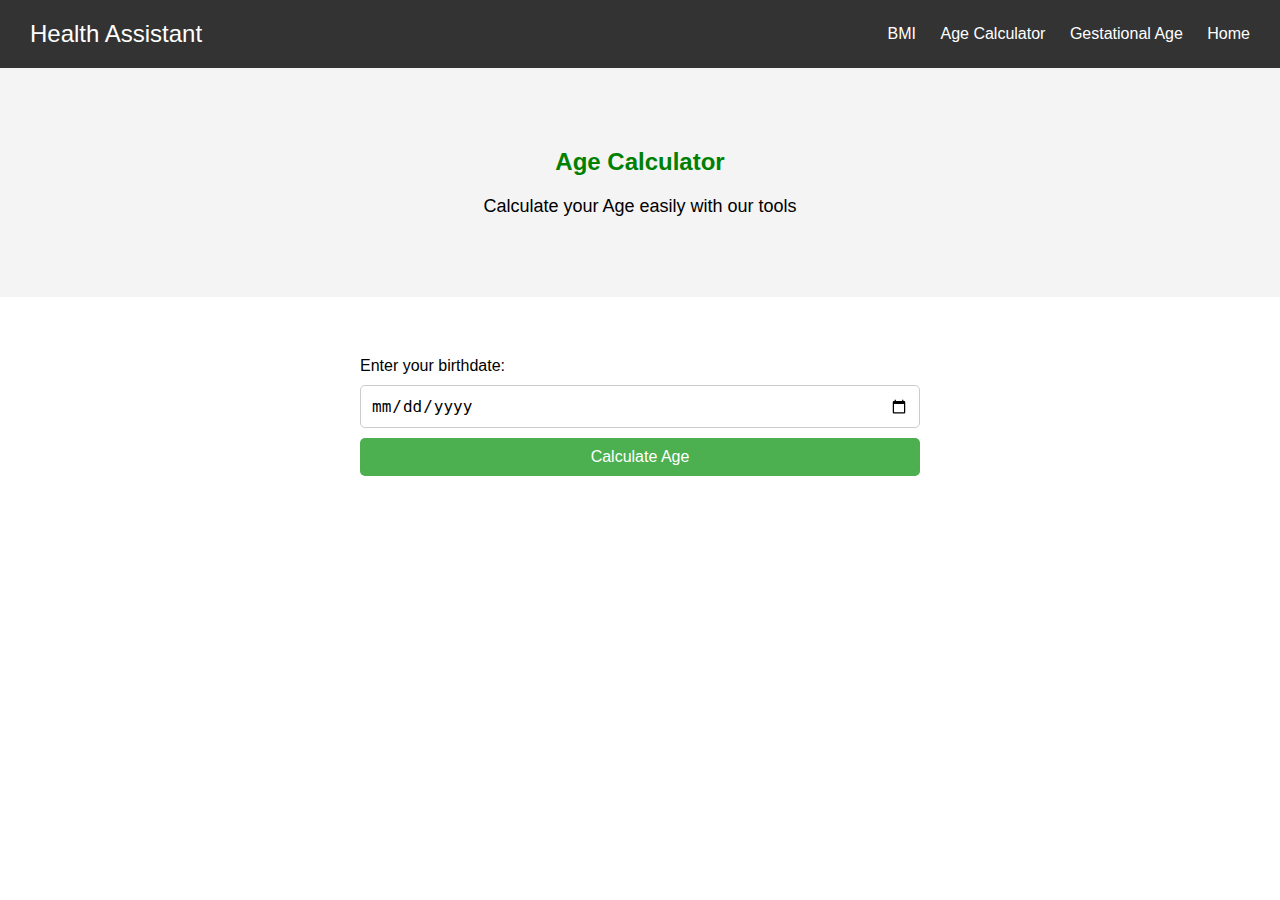
==== component/ageCalculate.html @ 9364b671 "Health Assistant v2" ====
<!DOCTYPE html>
<html lang="en">
<head>
    <meta charset="UTF-8">
    <meta name="viewport" content="width=device-width, initial-scale=1.0">
    <title>Age Calculator</title>
    <link rel="stylesheet" href="../css/ageBmiCalculate.css">
    <link rel="stylesheet" href="../css/index.css">
</head>
<body>
    <nav class="navbar">
        <div class="container">
            <a href="#" class="brand">Health Assistant</a>
            <div class="nav-links">
                <a href="../component/bmiCalculate.html">BMI</a>
                <a href="ageCalculate.html">Age Calculator</a>
                <a href="../component/gestational.html">Gestational Age</a>
                <a href="../index.html">Home</a>

            </div>
            <div class="burger">
                <div class="line"></div>
                <div class="line"></div>
                <div class="line"></div>
            </div>
        </div>
    </nav>
    <header class="hero">
        <h1>Age Calculator</h1>
        <p>Calculate your Age easily with our tools</p>
    </header>
    <section id="age">
        <!-- <h2>Age Calculator</h2> -->
        <form id="age-form">
            <label for="birthdate">Enter your birthdate:</label>
            <input type="date" id="birthdate" name="birthdate" required>
            <button type="submit">Calculate Age</button>
        </form>
        <p id="age-result"></p>
    </section>
    <!-- <section id="bmi">
        <h2>BMI Calculator</h2>
        <form id="bmi-form">
            <label for="height">Enter your height (in cm):</label>
            <input type="number" id="height" name="height" required>
            <label for="weight">Enter your weight (in kg):</label>
            <input type="number" id="weight" name="weight" required>
            <button type="submit">Calculate BMI</button>
        </form>
        <p id="bmi-result"></p>
    </section> -->
    <script src="../js/ageBmiCalculate.js"></script>
</body>
</html>
---- css/ageBmiCalculate.css ----
* {
    margin: 0;
    padding: 0;
    box-sizing: border-box;
}

body {
    font-family: Arial, sans-serif;
}

.navbar {
    background-color: #333;
    color: #fff;
    padding: 10px 20px;
}

.container {
    display: flex;
    justify-content: space-between;
    align-items: center;
}

.brand {
    font-size: 1.5em;
    text-decoration: none;
    color: #fff;
}

.nav-links a {
    color: #fff;
    text-decoration: none;
    margin-left: 20px;
}

.burger {
    display: none;
    flex-direction: column;
    cursor: pointer;
}

.burger .line {
    width: 25px;
    height: 3px;
    background-color: #fff;
    margin: 3px 0;
}

.hero {
    text-align: center;
    padding: 80px 30px;
    background: #f4f4f4;
}

section {
    padding: 60px 20px;
    max-width: 600px;
    margin: 0 auto;
}

form {
    display: flex;
    flex-direction: column;
    gap: 10px;
}

input[type="date"], input[type="number"], button {
    padding: 10px;
    font-size: 16px;
    border: 1px solid #ccc;
    border-radius: 5px;
}

button {
    background-color: #4CAF50;
    color: #fff;
    cursor: pointer;
    border: none;
}

button:hover {
    background-color: #555;
}
.containerp{
    display: flex;
    justify-content: space-between;
    background-color: #fff;
    padding: 20px;
    border-radius: 10px;
    box-shadow: 0 0 10px rgba(0, 0, 0, 0.1);
    max-width: 400px;
    width: 90%;
    text-align: center;
}
@media (max-width: 768px) {
    .nav-links {
        display: none;
        flex-direction: column;
    }

    .nav-links a {
        margin: 10px 0;
    }

    .burger {
        display: flex;
    }
    .brand{
        font-size: 1.2em;
    }
    #bmi-result{
        font-size: 1.2em;
        font-weight: 600;
        color: red;
    }
    #age-result{
        font-size: 1em;
        font-weight: 600;
        color: red;
    }

}

@media (max-width: 768px) {
    .nav-links.active {
        display: flex;
    }
}
---- css/index.css ----
* {
    margin: 0;
    padding: 0;
    box-sizing: border-box;
}

body {
    font-family: Arial, sans-serif;
}

.navbar {
    background-color: #333;
    color: #fff;
    padding: 20px 30px;
}

.container {
    display: flex;
    justify-content: space-between;
    align-items: center;
}

.brand {
    font-size: 1.5em;
}
.title {
    color: #fff;
    text-decoration: none;
}

.nav-links a {
    color: #fff;
    text-decoration: none;
    margin-left: 20px;
}

.burger {
    display: none;
    flex-direction: column;
    cursor: pointer;
}

.burger .line {
    width: 25px;
    height: 3px;
    background-color: #fff;
    margin: 3px 0;
}

.hero {
    text-align: center;
    padding: 80px 20px;
    background: #f4f4f4;
}

section {
    padding: 60px 20px;
}

.cardSection{
    display: flex;
    justify-content: space-between;
}

/* counter */


/* body {
    font-family: Arial, sans-serif;
    background-color: #f0f0f0;
    display: flex;
    justify-content: center;
    align-items: center;
    height: 100vh;
} */

.containerC {
    text-align: center;
    padding: 20px;
    background-color: #fff;
    border-radius: 10px;
    box-shadow: 0 0 10px rgba(0, 0, 0, 0.1);
    max-width: 415px;
    width: 100%;
    
}

h1 {
    font-size: 24px;
    margin-bottom: 20px;
    color:green
}

p {
    font-size: 18px;
}
#counter{
    color: red;
}

@media (max-width: 768px) {
    .nav-links {
        display: none;
        flex-direction: column;
    }

    .nav-links a {
        margin: 10px 0px;
    }

    .burger {
        display: flex;
    }
    .hero {
        text-align: center;
        padding: 40px 20px;
        background: #f4f4f4;
    }
    .brand {
        font-weight: 600;
        font-size: 1em;
        border-bottom: 1px solid red;
    }
   
    .cardSection {
        width: 100%;
        max-width: 550px;
        background-color: #fff;
        border-radius: 10px;
        box-shadow: 0 4px 8px rgba(0, 0, 0, 0.1);
        overflow: hidden;
        transition: transform 0.2s;
        flex-direction: column;
        justify-content: center;
        align-items: center;
        justify-content: space-around;
        
    }
   

    .hero {
        text-align: center;
        padding: 40px 20px;
        background: #f4f4f4;
        font-size: 1em;
    }
    .spanH1{
        color: red;
    }
   
    
}

@media (max-width: 768px) {
    .nav-links.active {
        display: flex;
        
    }
}
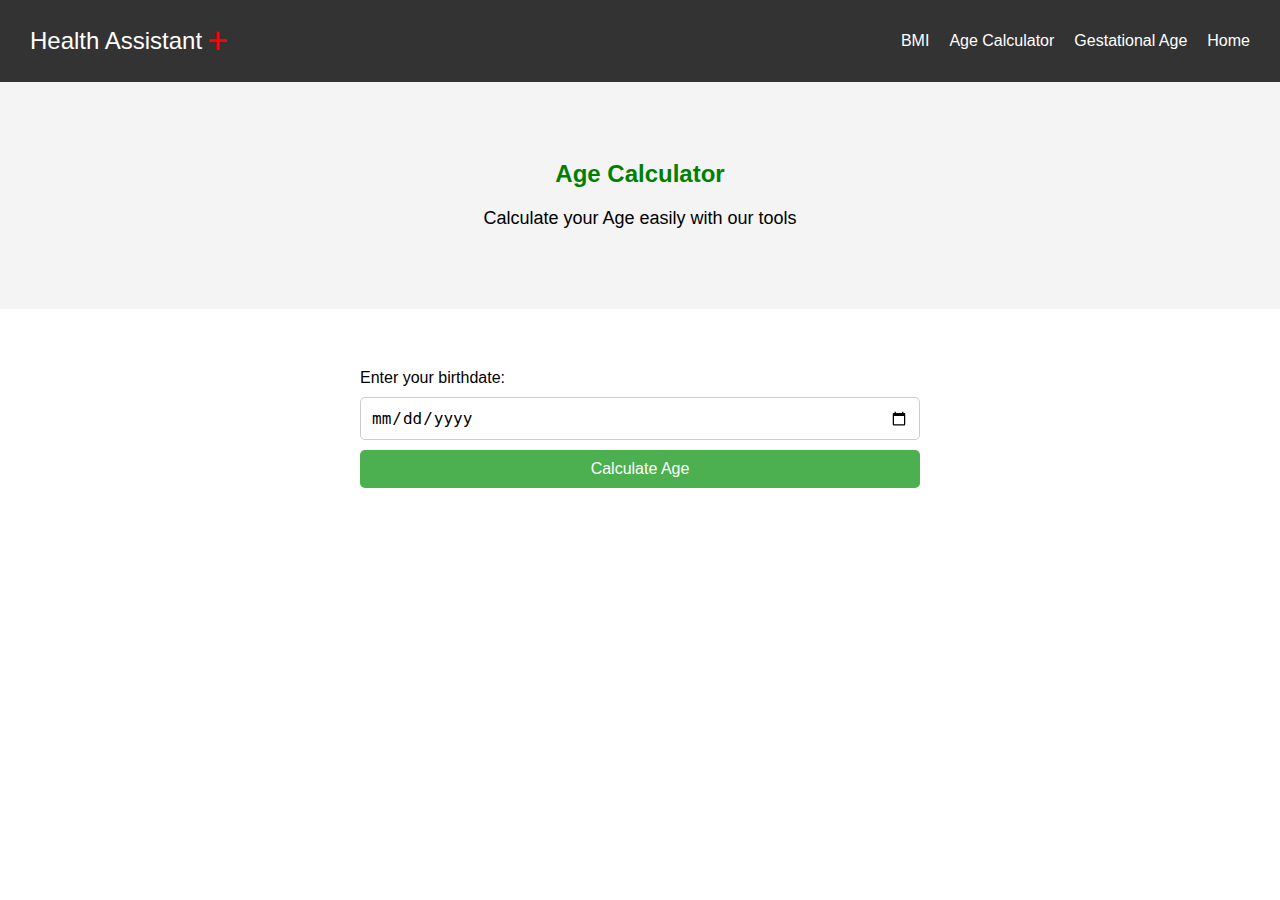
==== commit 1d78ada9: "version 1.2" ====
--- a/component/ageCalculate.html
+++ b/component/ageCalculate.html
@@ -10,13 +10,15 @@
 <body>
     <nav class="navbar">
         <div class="container">
-            <a href="#" class="brand">Health Assistant</a>
+            <a href="#" class="brand title">
+                Health Assistant 
+                <span class="plus-icon">+</span>
+            </a>
             <div class="nav-links">
                 <a href="../component/bmiCalculate.html">BMI</a>
                 <a href="ageCalculate.html">Age Calculator</a>
                 <a href="../component/gestational.html">Gestational Age</a>
                 <a href="../index.html">Home</a>
-
             </div>
             <div class="burger">
                 <div class="line"></div>
@@ -30,7 +32,6 @@
         <p>Calculate your Age easily with our tools</p>
     </header>
     <section id="age">
-        <!-- <h2>Age Calculator</h2> -->
         <form id="age-form">
             <label for="birthdate">Enter your birthdate:</label>
             <input type="date" id="birthdate" name="birthdate" required>
@@ -38,17 +39,8 @@
         </form>
         <p id="age-result"></p>
     </section>
-    <!-- <section id="bmi">
-        <h2>BMI Calculator</h2>
-        <form id="bmi-form">
-            <label for="height">Enter your height (in cm):</label>
-            <input type="number" id="height" name="height" required>
-            <label for="weight">Enter your weight (in kg):</label>
-            <input type="number" id="weight" name="weight" required>
-            <button type="submit">Calculate BMI</button>
-        </form>
-        <p id="bmi-result"></p>
-    </section> -->
+   
     <script src="../js/ageBmiCalculate.js"></script>
+    <script src="../js/index.js"></script>
 </body>
 </html>
--- a/css/index.css
+++ b/css/index.css
@@ -5,13 +5,22 @@
 }
 
 body {
-    font-family: Arial, sans-serif;
+    font-family: 'Kanit', sans-serif;
+    padding-top: 80px; /* Adjusted padding to account for the fixed navbar height */
+    display: flex;
+    flex-direction: column;
+    align-items: center;
 }
 
 .navbar {
     background-color: #333;
     color: #fff;
     padding: 20px 30px;
+    position: fixed;
+    top: 0;
+    left: 0;
+    right: 0;
+    z-index: 10;
 }
 
 .container {
@@ -22,10 +31,24 @@
 
 .brand {
     font-size: 1.5em;
-}
+    display: flex;
+    align-items: center;
+}
+
 .title {
     color: #fff;
     text-decoration: none;
+}
+
+.plus-icon {
+    color: red;
+    font-size: 1.5em;
+    margin-left: 5px;
+}
+
+.nav-links {
+    display: flex;
+    align-items: center;
 }
 
 .nav-links a {
@@ -38,6 +61,7 @@
     display: none;
     flex-direction: column;
     cursor: pointer;
+    transition: transform 0.3s ease;
 }
 
 .burger .line {
@@ -45,34 +69,91 @@
     height: 3px;
     background-color: #fff;
     margin: 3px 0;
+    transition: transform 0.3s ease, opacity 0.3s ease;
+}
+
+.burger.cross .line:nth-child(1) {
+    transform: rotate(45deg) translate(5px, 5px);
+}
+
+.burger.cross .line:nth-child(2) {
+    opacity: 0;
+}
+
+.burger.cross .line:nth-child(3) {
+    transform: rotate(-45deg) translate(5px, -5px);
 }
 
 .hero {
     text-align: center;
-    padding: 80px 20px;
+    padding: 80px 20px; /* Adjusted padding */
     background: #f4f4f4;
+    width: 100%;
 }
 
 section {
     padding: 60px 20px;
-}
-
-.cardSection{
+    width: 100%;
+}
+
+.cardSection {
     display: flex;
     justify-content: space-between;
+    gap: 20px; /* Added gap between cards */
+    max-width: 1200px;
+    width: 100%;
+    flex-wrap: wrap;
+}
+
+.card {
+    flex: 1;
+    margin: 10px;
+    max-width: calc(30% - 20px); /* Decreased size by approximately 10% */
+    background-color: #fff;
+    border-radius: 10px;
+    box-shadow: 0 4px 8px rgba(0, 0, 0, 0.1);
+    overflow: hidden;
+    transition: transform 0.2s;
+    text-align: center;
+}
+
+.card img {
+    max-width: 100%;
+    height: auto;
+}
+
+.card-header {
+    padding: 15px;
+}
+
+.card-body {
+    padding: 20px;
+}
+
+.card-title {
+    font-size: 1.25em;
+    margin-bottom: 15px;
+}
+
+.card-text {
+    margin-bottom: 15px;
+}
+
+.card-button {
+    display: inline-block;
+    padding: 10px 20px;
+    background-color: #333;
+    color: #fff;
+    text-decoration: none;
+    border-radius: 5px;
+    transition: background-color 0.3s ease;
+}
+
+.card-button:hover {
+    background-color: #555;
 }
 
 /* counter */
-
-
-/* body {
-    font-family: Arial, sans-serif;
-    background-color: #f0f0f0;
-    display: flex;
-    justify-content: center;
-    align-items: center;
-    height: 100vh;
-} */
 
 .containerC {
     text-align: center;
@@ -82,78 +163,77 @@
     box-shadow: 0 0 10px rgba(0, 0, 0, 0.1);
     max-width: 415px;
     width: 100%;
-    
+    margin-top: 20px; /* Added margin to separate from other content */
 }
 
 h1 {
     font-size: 24px;
     margin-bottom: 20px;
-    color:green
+    color: green;
 }
 
 p {
     font-size: 18px;
 }
-#counter{
+
+#counter {
     color: red;
 }
+
 
 @media (max-width: 768px) {
     .nav-links {
         display: none;
         flex-direction: column;
+        position: absolute;
+        top: 0;
+        left: 0;
+        right: 0;
+        background-color: #333;
+        padding: 20px 30px;
+        align-items: flex-start;
     }
 
     .nav-links a {
-        margin: 10px 0px;
+        margin: 10px 0;
     }
 
     .burger {
         display: flex;
     }
-    .hero {
-        text-align: center;
-        padding: 40px 20px;
-        background: #f4f4f4;
-    }
+
     .brand {
         font-weight: 600;
         font-size: 1em;
         border-bottom: 1px solid red;
     }
-   
+
     .cardSection {
+        flex-direction: column;
+        align-items: center; /* Center align cards on mobile */
+        gap: 20px; /* Maintain gap in mobile view */
+    }
+
+    .card {
         width: 100%;
-        max-width: 550px;
-        background-color: #fff;
-        border-radius: 10px;
-        box-shadow: 0 4px 8px rgba(0, 0, 0, 0.1);
-        overflow: hidden;
-        transition: transform 0.2s;
-        flex-direction: column;
-        justify-content: center;
-        align-items: center;
-        justify-content: space-around;
-        
-    }
-   
+        max-width: 90%; /* Decrease card size slightly on mobile */
+        margin: 0;
+    }
 
     .hero {
         text-align: center;
-        padding: 40px 20px;
+        padding: 15px 3px;
         background: #f4f4f4;
         font-size: 1em;
     }
-    .spanH1{
+
+    .spanH1 {
         color: red;
     }
-   
-    
 }
 
 @media (max-width: 768px) {
     .nav-links.active {
         display: flex;
-        
-    }
-}
+    }
+}
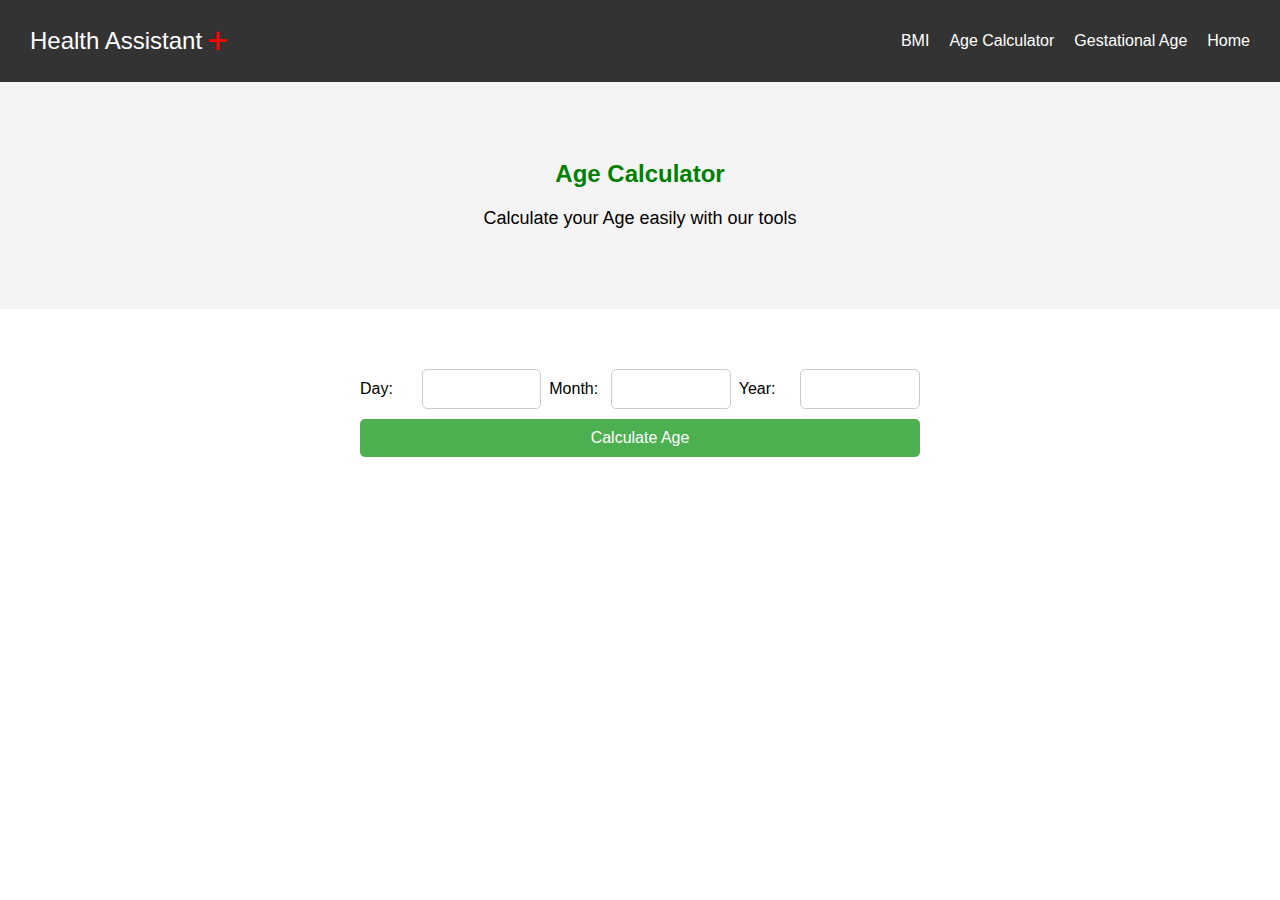
==== commit 6432aedb: "date field changess" ====
--- a/component/ageCalculate.html
+++ b/component/ageCalculate.html
@@ -4,7 +4,7 @@
     <meta charset="UTF-8">
     <meta name="viewport" content="width=device-width, initial-scale=1.0">
     <title>Age Calculator</title>
-    <link rel="stylesheet" href="../css/ageBmiCalculate.css">
+    <link rel="stylesheet" href="../css/age.css">
     <link rel="stylesheet" href="../css/index.css">
 </head>
 <body>
@@ -33,14 +33,23 @@
     </header>
     <section id="age">
         <form id="age-form">
-            <label for="birthdate">Enter your birthdate:</label>
-            <input type="date" id="birthdate" name="birthdate" required>
+            <div class="date-inputs inputMobile">
+                <label for="day">Day:</label>
+                <input type="number" id="day" name="day" min="1" max="31" required>
+
+                <label for="month">Month:</label>
+                <input type="number" id="month" name="month" min="1" max="12" required>
+
+                <label for="year">Year:</label>
+                <input type="number" id="year" name="year" min="1900" max="2100" required>
+            </div>
+
             <button type="submit">Calculate Age</button>
         </form>
         <p id="age-result"></p>
     </section>
    
-    <script src="../js/ageBmiCalculate.js"></script>
+    <script src="../js/age.js"></script>
     <script src="../js/index.js"></script>
 </body>
 </html>
--- a/css/age.css
+++ b/css/age.css
@@ -0,0 +1,188 @@
+* {
+    margin: 0;
+    padding: 0;
+    box-sizing: border-box;
+}
+
+body {
+    font-family: Arial, sans-serif;
+}
+
+.navbar {
+    background-color: #333;
+    color: #fff;
+    padding: 10px 20px;
+}
+
+.container {
+    display: flex;
+    justify-content: space-between;
+    align-items: center;
+}
+
+.brand {
+    font-size: 1.5em;
+    text-decoration: none;
+    color: #fff;
+}
+
+.nav-links a {
+    color: #fff;
+    text-decoration: none;
+    margin-left: 20px;
+}
+
+.burger {
+    display: none;
+    flex-direction: column;
+    cursor: pointer;
+}
+
+.burger .line {
+    width: 25px;
+    height: 3px;
+    background-color: #fff;
+    margin: 3px 0;
+}
+
+.hero {
+    text-align: center;
+    padding: 80px 30px;
+    background: #f4f4f4;
+}
+
+section {
+    padding: 60px 20px;
+    max-width: 600px;
+    margin: 0 auto;
+}
+
+form {
+    display: flex;
+    flex-direction: column;
+    gap: 10px;
+}
+
+/* CSS for Age Calculator */
+.date-inputs {
+    display: flex;
+    justify-content: space-between;
+    align-items: center;
+    gap: 8px; /* Adjust the gap between input fields */
+}
+
+.date-inputs label {
+    flex: 1; /* Equal width for labels */
+    margin-right: 5px; /* Space between label and input */
+}
+
+.date-inputs input {
+    flex: 2; /* Adjust input width as needed */
+    padding: 5px;
+    font-size: 10px;
+}
+
+
+input[type="date"], input[type="number"], button {
+    padding: 10px;
+    font-size: 16px;
+    border: 1px solid #ccc;
+    border-radius: 5px;
+}
+
+button {
+    background-color: #4CAF50;
+    color: #fff;
+    cursor: pointer;
+    border: none;
+}
+
+button:hover {
+    background-color: #555;
+}
+.containerp{
+    display: flex;
+    justify-content: space-between;
+    background-color: #fff;
+    padding: 20px;
+    border-radius: 10px;
+    box-shadow: 0 0 10px rgba(0, 0, 0, 0.1);
+    max-width: 400px;
+    width: 90%;
+    text-align: center;
+}
+/* Add these styles to your existing CSS */
+
+#bmi-category {
+    margin-top: 20px;
+    display: flex;
+    justify-content: center;
+    align-items: center; /* Ensure items are centered vertically */
+}
+
+.circle {
+    width: 50px;
+    height: 50px;
+    border-radius: 50%;
+    margin-right: 10px; /* Add margin for separation */
+    flex-shrink: 0; /* Prevent circles from shrinking */
+    display: inline-flex; /* Use inline-flex for responsive behavior */
+}
+
+.green {
+    background-color: green;
+}
+
+.yellow {
+    background-color: yellow;
+}
+
+.red {
+    background-color: red;
+}
+.blue {
+    background-color: blue;
+}
+
+#bmi-category p {
+    margin: 0; /* Remove default margins */
+}
+
+
+@media (max-width: 768px) {
+    .nav-links {
+    display: none;
+    flex-direction: column;
+    }
+
+    .nav-links a {
+        margin: 10px 0;
+    }
+
+    .burger {
+        display: flex;
+    }
+    .brand{
+        font-size: 1.2em;
+    }
+    .inputMobile{
+        width:40%;
+    }
+    #bmi-result{
+        font-size: 1.2em;
+        font-weight: 600;
+        color: red;
+    }
+    #age-result{
+        font-size: 1em;
+        font-weight: 600;
+        color: red;
+    }
+
+}
+
+@media (max-width: 768px) {
+    .nav-links.active {
+        display: flex;
+    }
+}
